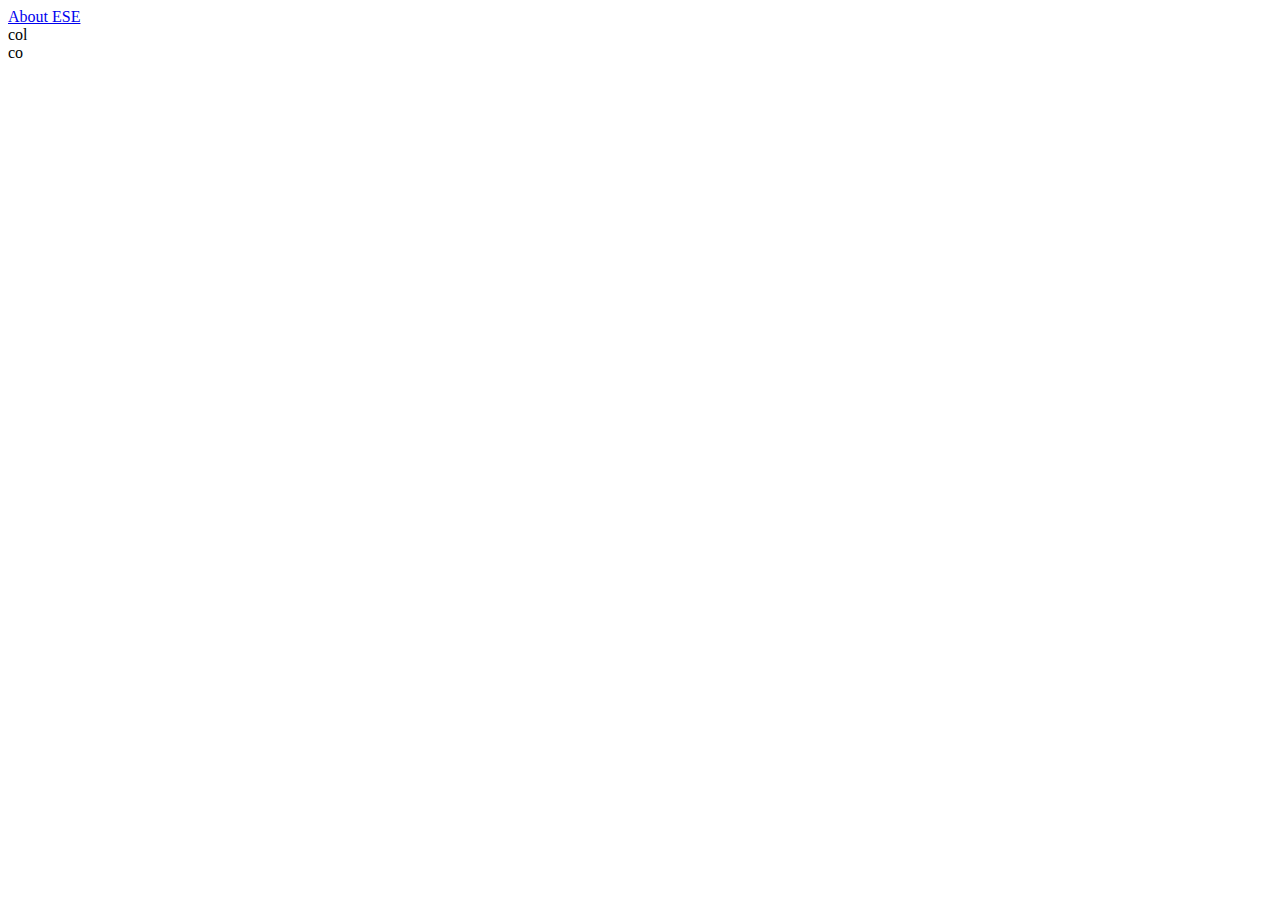
==== index.html @ 96995c17 "ESE" ====
<!DOCTYPE html>
<html lang="en">
<head>
    <meta charset="UTF-8">
    <meta http-equiv="X-UA-Compatible" content="IE=edge">
    <meta name="viewport" content="width=device-width, initial-scale=1.0">
    <link href="https://cdn.jsdelivr.net/npm/bootstrap@5.1.3/dist/css/bootstrap.min.css" rel="stylesheet" integrity="sha384-1BmE4kWBq78iYhFldvKuhfTAU6auU8tT94WrHftjDbrCEXSU1oBoqyl2QvZ6jIW3" crossorigin="anonymous">
    <title>ESE</title>
</head>
<body>
    <div class="container">
     <div class="row">
         <a href="aboutESE.html">About ESE</a>
        <div class="col-6 bg-danger">col</div>
        <div class="col-6">co</div> 
         </div>
    </div>
    
    <script src="https://cdn.jsdelivr.net/npm/@popperjs/core@2.10.2/dist/umd/popper.min.js" integrity="sha384-7+zCNj/IqJ95wo16oMtfsKbZ9ccEh31eOz1HGyDuCQ6wgnyJNSYdrPa03rtR1zdB" crossorigin="anonymous"></script>
    <script src="https://cdn.jsdelivr.net/npm/bootstrap@5.1.3/dist/js/bootstrap.min.js" integrity="sha384-QJHtvGhmr9XOIpI6YVutG+2QOK9T+ZnN4kzFN1RtK3zEFEIsxhlmWl5/YESvpZ13" crossorigin="anonymous"></script>
</body>
</html>
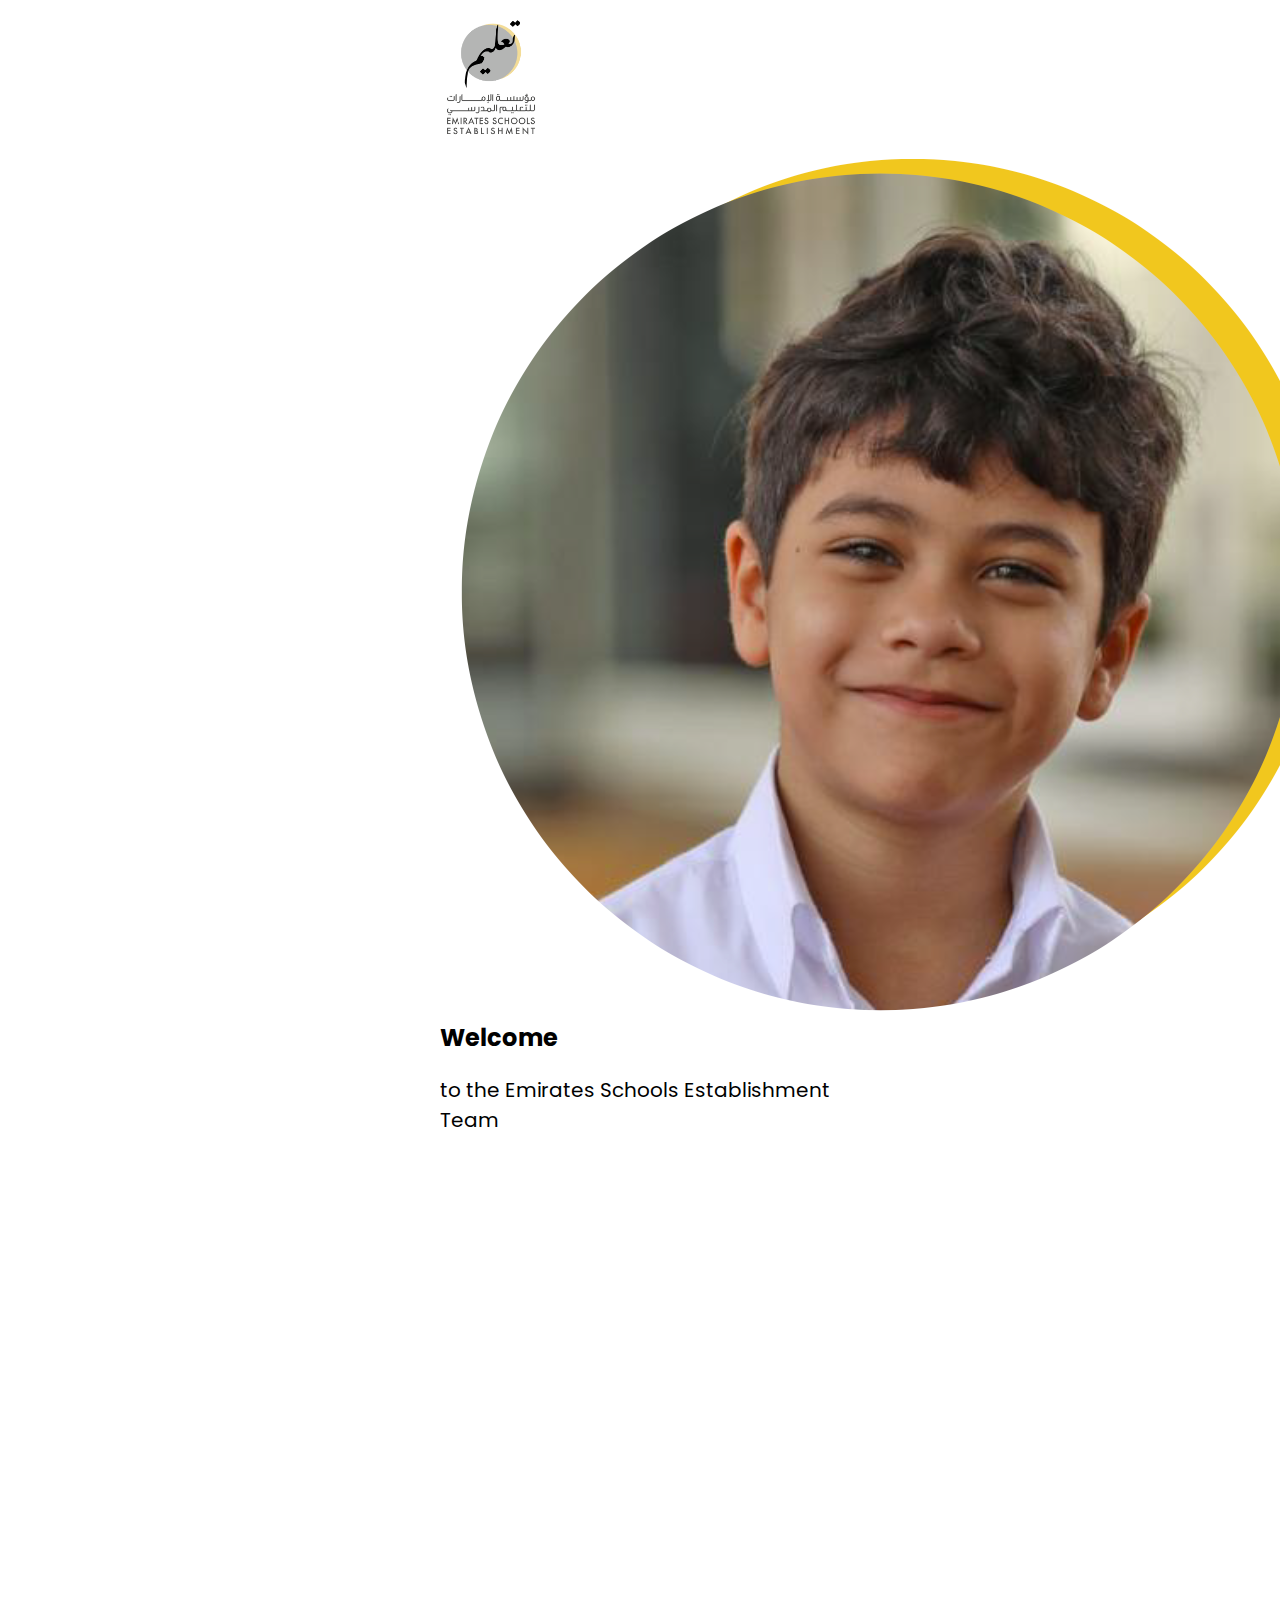
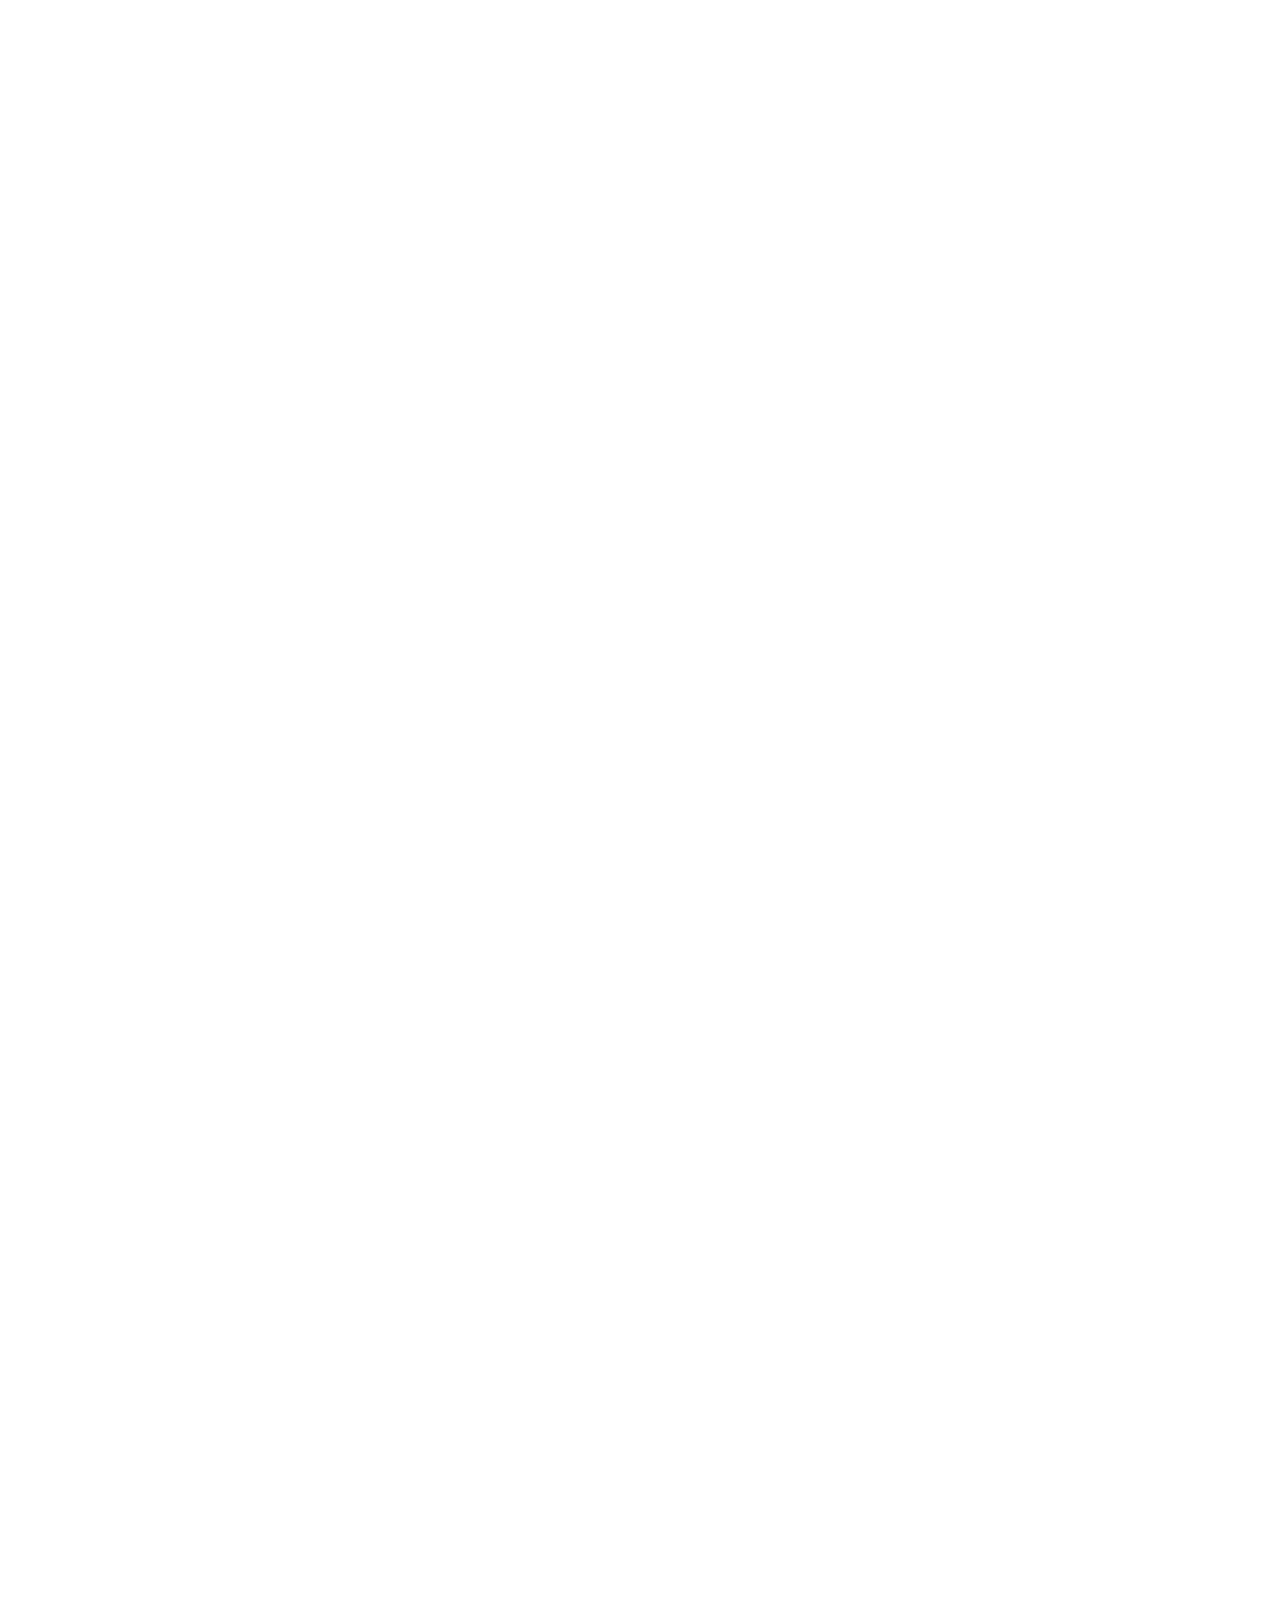
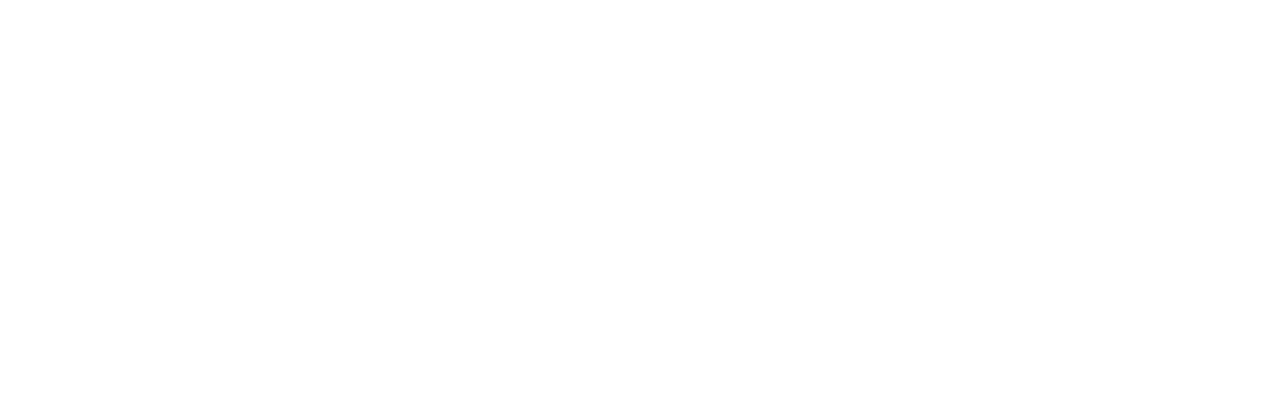
==== commit 414a1b49: "renamed index" ====
--- a/index.html
+++ b/index.html
@@ -1,22 +1,128 @@
 <!DOCTYPE html>
 <html lang="en">
+
 <head>
     <meta charset="UTF-8">
     <meta http-equiv="X-UA-Compatible" content="IE=edge">
     <meta name="viewport" content="width=device-width, initial-scale=1.0">
-    <link href="https://cdn.jsdelivr.net/npm/bootstrap@5.1.3/dist/css/bootstrap.min.css" rel="stylesheet" integrity="sha384-1BmE4kWBq78iYhFldvKuhfTAU6auU8tT94WrHftjDbrCEXSU1oBoqyl2QvZ6jIW3" crossorigin="anonymous">
+    <link href="assets/css/main.css" rel="stylesheet">
+    <link href="https://cdn.jsdelivr.net/npm/bootstrap@5.1.3/dist/css/bootstrap.min.css" rel="stylesheet"
+        integrity="sha384-1BmE4kWBq78iYhFldvKuhfTAU6auU8tT94WrHftjDbrCEXSU1oBoqyl2QvZ6jIW3" crossorigin="anonymous">
     <title>ESE</title>
+
 </head>
+
 <body>
-    <div class="container">
-     <div class="row">
-         <a href="aboutESE.html">About ESE</a>
-        <div class="col-6 bg-danger">col</div>
-        <div class="col-6">co</div> 
-         </div>
+    <div class="px-4 section v-align" id="section-1">
+        <div class="d-flex justify-content-end"><a href="https://www.ese.gov.ae/bett-landing-page.html"><img src="media/img/logo-v.png" class="w-100" style="
+        max-width: 100px;
+    "></a></div>
+        <div> <img src="media/img/student.png" class="w-100"></div>
+
+        <div class="welcome-text mt-4">
+            <b>Welcome</b>
+            <p> to the Emirates Schools Establishment Team</p>
+
+        </div>
     </div>
-    
-    <script src="https://cdn.jsdelivr.net/npm/@popperjs/core@2.10.2/dist/umd/popper.min.js" integrity="sha384-7+zCNj/IqJ95wo16oMtfsKbZ9ccEh31eOz1HGyDuCQ6wgnyJNSYdrPa03rtR1zdB" crossorigin="anonymous"></script>
-    <script src="https://cdn.jsdelivr.net/npm/bootstrap@5.1.3/dist/js/bootstrap.min.js" integrity="sha384-QJHtvGhmr9XOIpI6YVutG+2QOK9T+ZnN4kzFN1RtK3zEFEIsxhlmWl5/YESvpZ13" crossorigin="anonymous"></script>
+
+    <div class="px-4  p-y3 section  bg-yellow hideme" id="section-2">
+        <div><img src="media/img/white-logo.png" alt="white-logo" style="max-width: 160px;"></div>
+        <div class="section-text">
+            <p> <b>
+                    The logo of the Emirates Schools Establishment “Ta’leem”, meaning “Education” in Arabic and written
+                    «تعليم», reflects the main pillar of what we do to educate our students in all public schools,
+                    aiming at
+                    refining and shaping their skills and knowledge and encouraging them to a culture of lifelong
+                    learning.
+                </b>
+            </p>
+            <p>
+                The logo is a combination of the powerful effect of “the seal” and how we are going to positively impact
+                our
+                students, and the importance of “writing”, being one of the most prominent means of communication. The
+                logo
+                also resembles the significance of preserving our ancestors’ legacy and passing on the science and
+                knowledge... Without it, we would have not reached where we are... And through it, we will lay out the
+                features of a brighter and more creative future.
+            </p>
+        </div>
+
+        <div class="d-flex justify-content-around seal-writing-cont w-100">
+            <div class="w-50 d-flex flex-column align-items-center"><img src="media/img/seal.png">
+                <small class="d-block">The Seal</small>
+            </div>
+            <div class="w-50 d-flex flex-column align-items-center"> <img src="media/img/writing.png">
+                <small class="d-block">Reading and Writing</small>
+            </div>
+        </div>
+    </div>
+
+    <div class="px-4 py-3 section  bg-yellow flex-algin-center hideme" id="section-3">
+        <div class="section-avatar">
+            <img src="media/img/avatar2.png">
+
+            <div class="section-header header-left">
+                <small> Dear Members of the Emirates Schools Establishment Family...</small>
+            </div>
+        </div>
+        <div class="section-text">
+            <p>
+                <b> A new journey has begun, writing together a new chapter of excellence with your continuous efforts
+                    and
+                    profound expertise that we highly value and appreciate...</b>
+            </p>
+            <p>
+                I am very happy to welcome you to the Emirates Schools Establishment family, formed to help and support
+                our dear students throughout their educational journey. They are our focus and top priority... For them
+                we work... And building them a brighter future is our ultimate goal... We start our journey in the
+                establishment with full confidence in you and your outstanding talents, certain of the change you will
+                make in the UAE education system, thanks to your sincerity, diligence and creative ideas that we rely on
+                to reach the aspirations of our wise leadership... Wishing you all the best in your new endeavor.
+            </p>
+            <p class="m-0">
+                Yours,
+            </p>
+            <h5>Jameela Bint Salem Al Muhairi</h5>
+        </div>
+
+    </div>
+
+    <div class="px-4 section  bg-yellow flex-algin-center hideme" id="section-4">
+        <div class="section-avatar">
+            <img src="media/img/avatar1.png" >
+
+            <div class="section-header header-right">
+                <small> It is my pleasure to welcome you to
+                    The Emirates Schools Establishment Family...</small>
+            </div>
+        </div>
+        <div class="section-text">
+            <p>
+                <b>And I look forward to your constructive contributions in presenting a model for a distinguished
+                    government educational work, built on strength, positivity, cooperation and dedication.</b>
+            </p>
+            <p>
+                Each one of you represents a foundation stone in the establishment’s structure and its mission. I am
+                very confident of your skills, talents and responsibilities towards the success of the establishment’s
+                existence... Wishing you all the best in your new endeavor.
+            </p>
+            <p class="m-0">
+                Yours,
+            </p>
+            <h5>Rabaa Al Sumaiti</h5>
+        </div>
+
+    </div>
+    <script src="https://ajax.googleapis.com/ajax/libs/jquery/3.6.0/jquery.min.js"></script>
+    <script src="js/fadein.js"></script>
+
+    <script src="https://cdn.jsdelivr.net/npm/@popperjs/core@2.10.2/dist/umd/popper.min.js"
+        integrity="sha384-7+zCNj/IqJ95wo16oMtfsKbZ9ccEh31eOz1HGyDuCQ6wgnyJNSYdrPa03rtR1zdB"
+        crossorigin="anonymous"></script>
+    <script src="https://cdn.jsdelivr.net/npm/bootstrap@5.1.3/dist/js/bootstrap.min.js"
+        integrity="sha384-QJHtvGhmr9XOIpI6YVutG+2QOK9T+ZnN4kzFN1RtK3zEFEIsxhlmWl5/YESvpZ13"
+        crossorigin="anonymous"></script>
 </body>
+
 </html>--- a/assets/css/main.css
+++ b/assets/css/main.css
@@ -0,0 +1,114 @@
+@font-face {
+  font-family: PoppinsRegular ;
+  src: url(../fonts/Poppins/Poppins-Regular.ttf);
+}
+
+@font-face {
+  font-family: PoppinsBold ;
+  src: url(../fonts/Poppins/Poppins-Bold.ttf);
+}
+
+
+body,div{
+font-family: 'PoppinsRegular' !important;
+}
+
+@media only screen and (max-width: 768px) {
+    /* For mobile phones: */
+    [class*="col-"] {
+      width: 100% !important;
+    }
+
+  }
+
+  .section {
+    height: 100vh;
+  }
+
+  .welcome-text p{
+    font-size: 20px;
+    text-align: left;
+  }
+
+  .welcome-text b{
+    font-size: 24px;
+  }
+
+  .v-align{
+    flex-direction: column;
+    justify-content: space-around;
+    display: flex;
+  }
+
+  body{
+    max-width: 400px;
+    margin: auto !important;
+  }
+
+  .bg-yellow{
+   background-color: #e8c13e;
+  }
+
+  #section-2{
+    display: flex;
+    flex-direction: column;
+    align-items: center;
+    justify-content: space-evenly;
+  }
+
+  .section-text {
+    /* font-size: 14px;
+    text-align: justify;
+    width: 80%; */
+    font-size: 0.65rem;
+    text-align: justify;
+    width: 100%;
+    /* padding: 0.5rem; */
+}
+
+.seal-writing-cont img{
+    max-width: 110px;
+}
+
+.section-header{
+  background-color: #000;
+  color: #fff;
+  padding: 0.5rem;
+  margin-bottom: 1rem;
+ 
+}
+.section-header, b{
+font-family: 'PoppinsBold' !important;
+}
+
+.header-left{
+  margin-left: -1.5rem;
+}
+
+.header-right{
+  margin-right: -1.5rem;
+}
+
+.section-avatar img{
+  margin: auto;
+   width: 200px; 
+  width: 75%;
+  display: block;
+
+}
+
+h5{
+  font-size: 1rem !important;
+}
+
+.flex-algin-center{
+  display:flex;
+  flex-direction: column;
+  justify-content: center;
+}
+
+
+.hideme
+{
+    opacity:0;
+}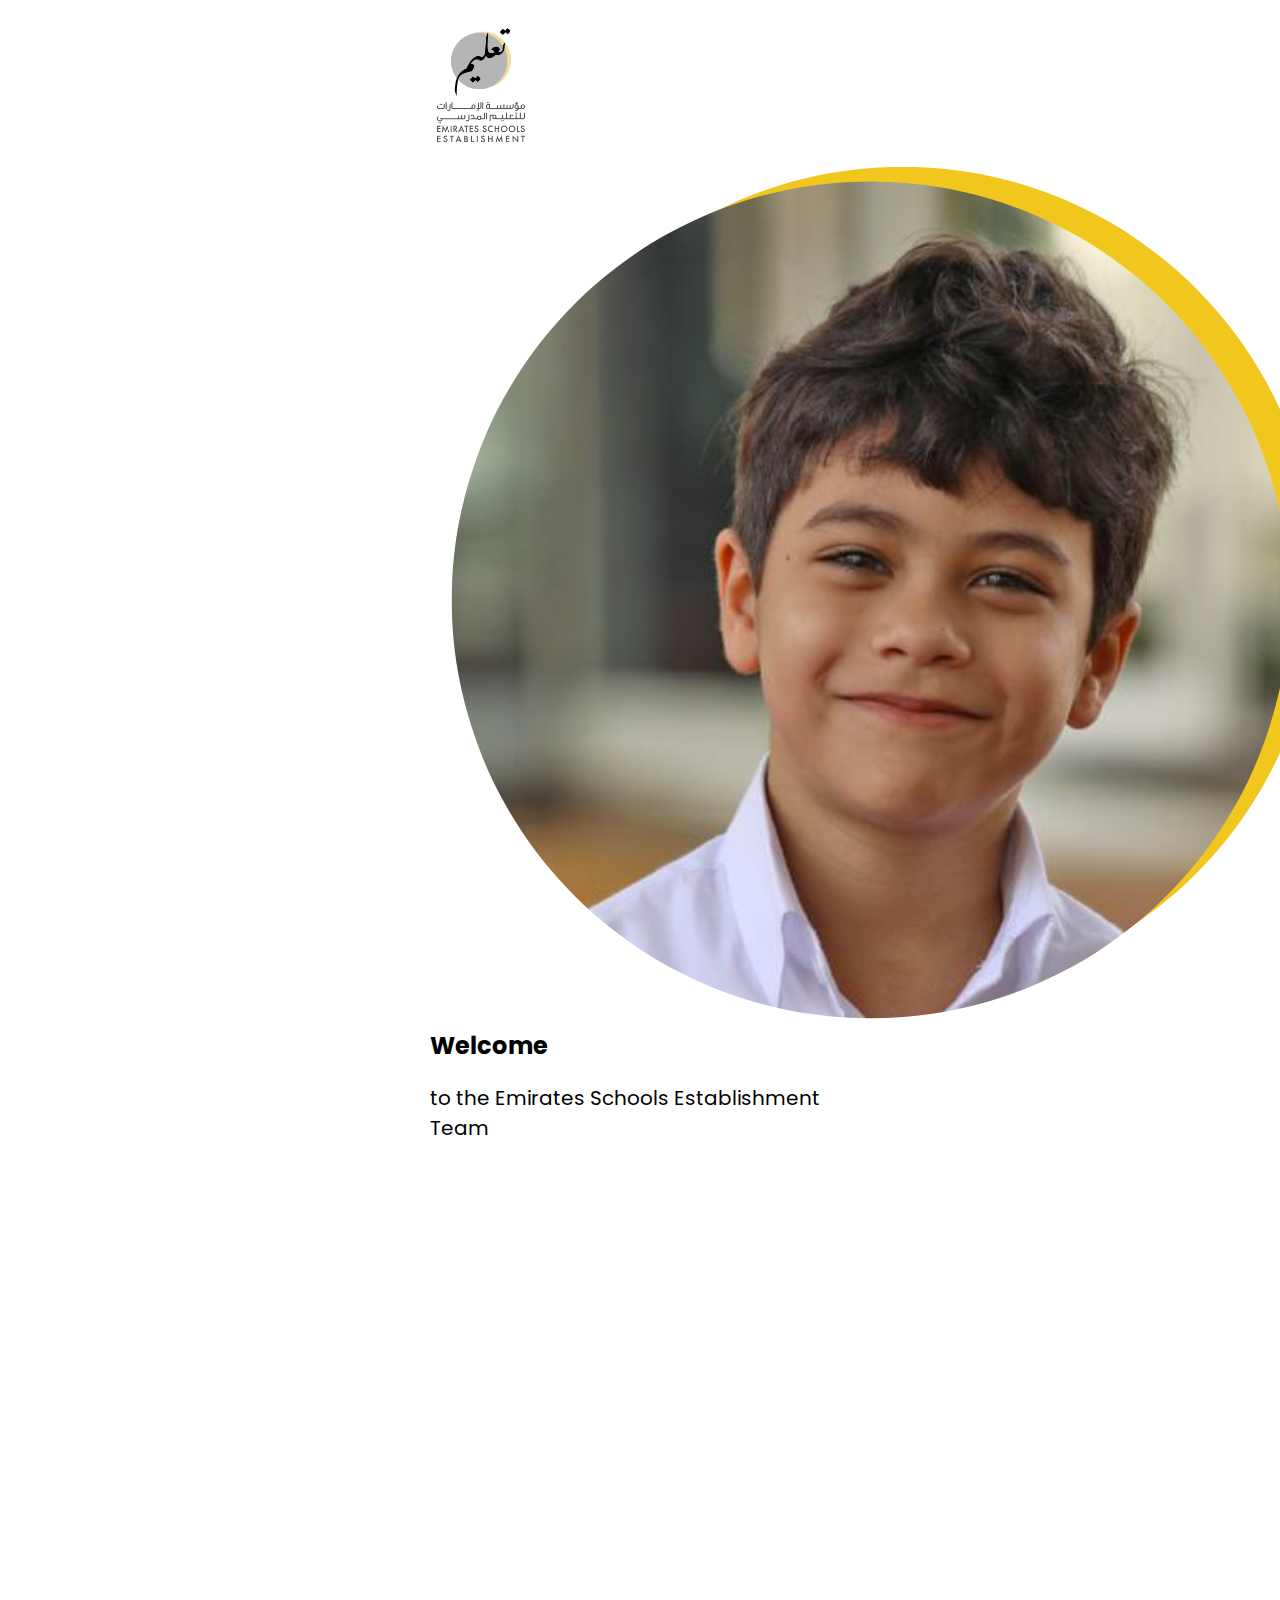
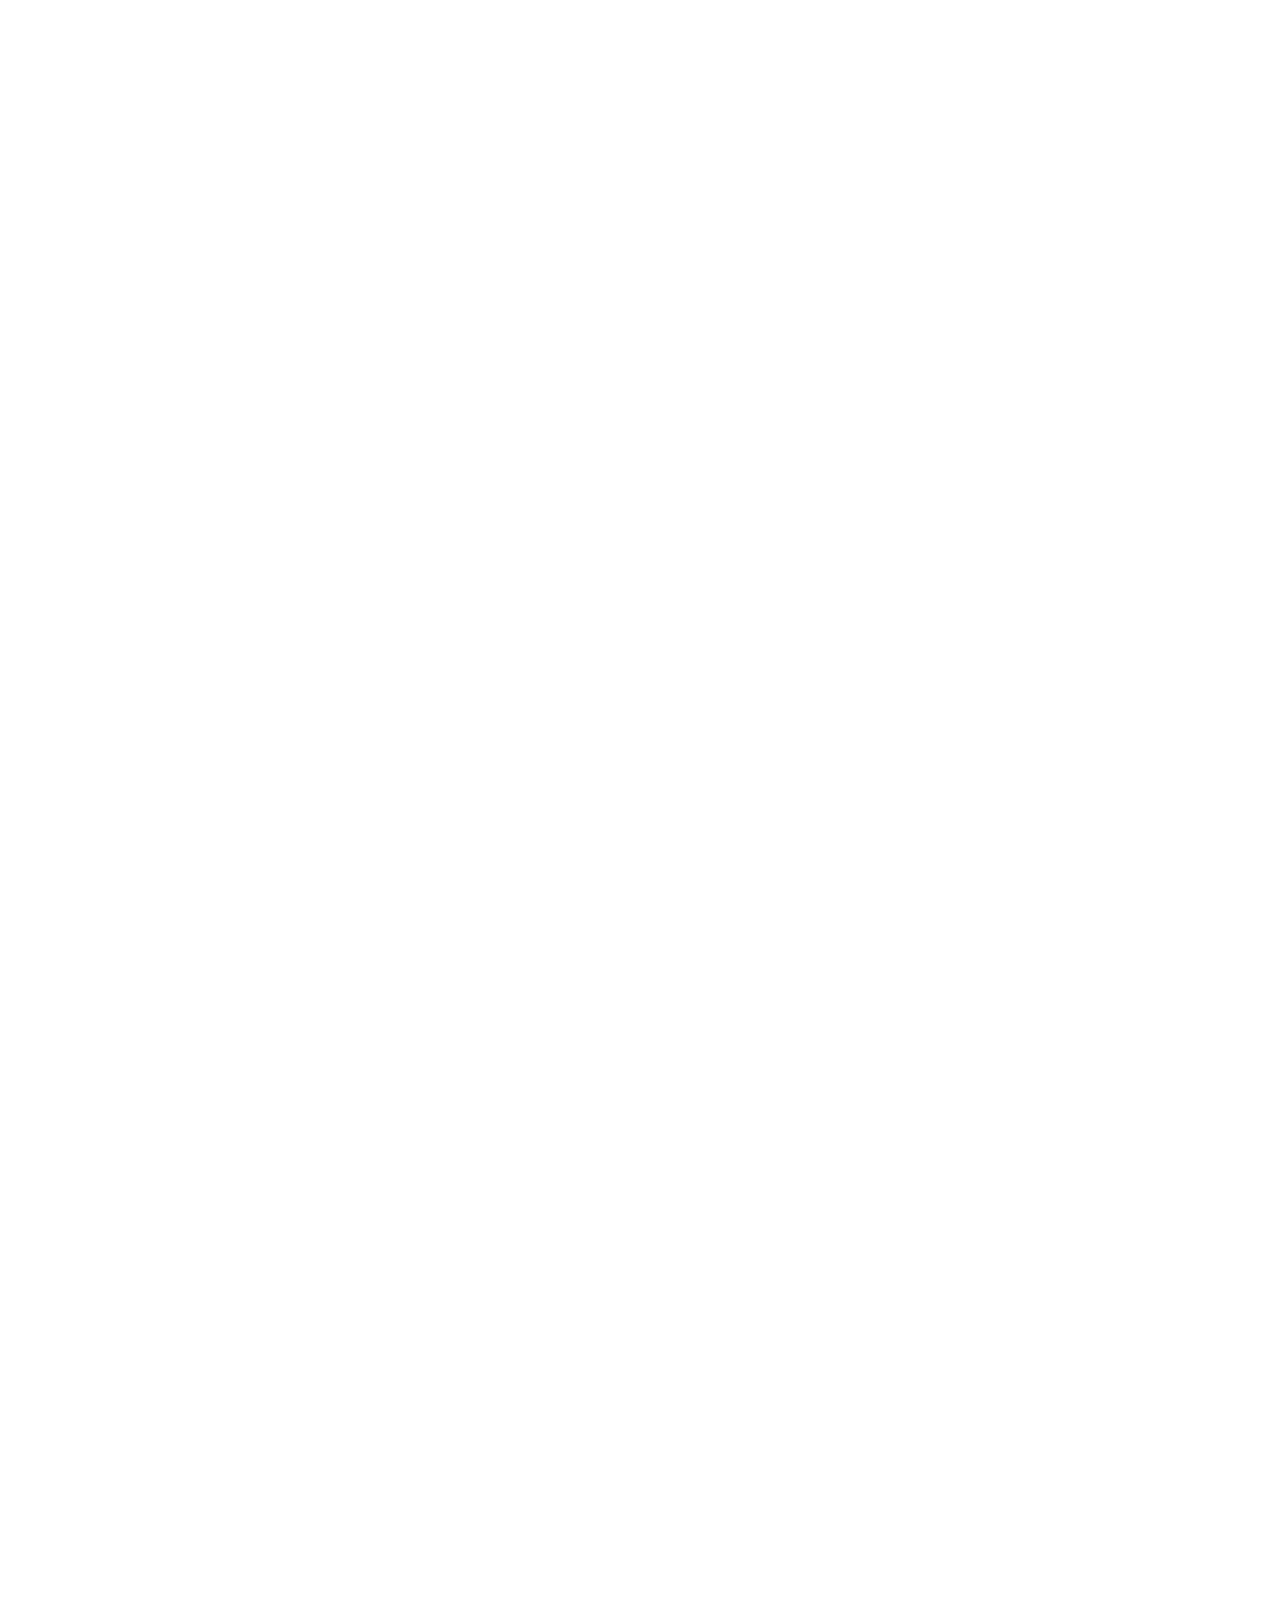
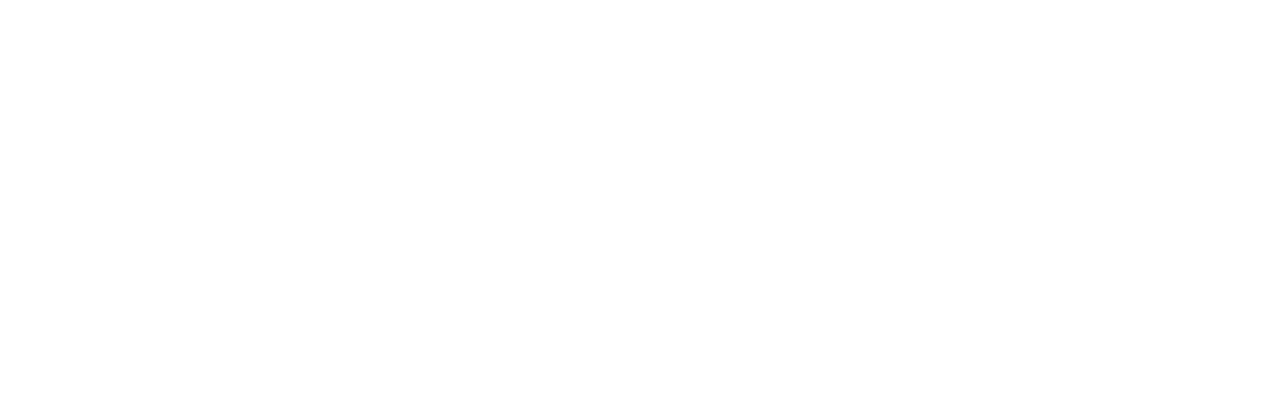
==== commit d7dee24f: "div" ====
--- a/index.html
+++ b/index.html
@@ -13,106 +13,118 @@
 </head>
 
 <body>
-    <div class="px-4 section v-align" id="section-1">
-        <div class="d-flex justify-content-end"><a href="https://www.ese.gov.ae/bett-landing-page.html"><img src="media/img/logo-v.png" class="w-100" style="
-        max-width: 100px;
-    "></a></div>
-        <div> <img src="media/img/student.png" class="w-100"></div>
+    <div style="max-width: 420px; margin: auto;">
+        <div class="px-4 section v-align" id="section-1">
+            <div class="d-flex justify-content-end"><a href="https://www.ese.gov.ae/bett-landing-page.html"><img
+                        src="media/img/logo-v.png" class="w-100" style="
+        max-width: 100px;"></a></div>
+            <div> <img src="media/img/student.png" class="w-100"></div>
 
-        <div class="welcome-text mt-4">
-            <b>Welcome</b>
-            <p> to the Emirates Schools Establishment Team</p>
+            <div class="welcome-text mt-4">
+                <b>Welcome</b>
+                <p> to the Emirates Schools Establishment Team</p>
+
+            </div>
+        </div>
+
+        <div class="px-4  p-y3 section  bg-yellow hideme" id="section-2">
+            <div><img src="media/img/white-logo.png" alt="white-logo" style="max-width: 160px;"></div>
+            <div class="section-text">
+                <p> <b>
+                        The logo of the Emirates Schools Establishment “Ta’leem”, meaning “Education” in Arabic and
+                        written
+                        «تعليم», reflects the main pillar of what we do to educate our students in all public schools,
+                        aiming at
+                        refining and shaping their skills and knowledge and encouraging them to a culture of lifelong
+                        learning.
+                    </b>
+                </p>
+                <p>
+                    The logo is a combination of the powerful effect of “the seal” and how we are going to positively
+                    impact
+                    our
+                    students, and the importance of “writing”, being one of the most prominent means of communication.
+                    The
+                    logo
+                    also resembles the significance of preserving our ancestors’ legacy and passing on the science and
+                    knowledge... Without it, we would have not reached where we are... And through it, we will lay out
+                    the
+                    features of a brighter and more creative future.
+                </p>
+            </div>
+
+            <div class="d-flex justify-content-around seal-writing-cont w-100">
+                <div class="w-50 d-flex flex-column align-items-center"><img src="media/img/seal.png">
+                    <small class="d-block">The Seal</small>
+                </div>
+                <div class="w-50 d-flex flex-column align-items-center"> <img src="media/img/writing.png">
+                    <small class="d-block">Reading and Writing</small>
+                </div>
+            </div>
+        </div>
+
+        <div class="px-4 py-3 section  bg-yellow flex-algin-center hideme" id="section-3">
+            <div class="section-avatar">
+                <img src="media/img/avatar2.png">
+
+                <div class="section-header header-left">
+                    <small> Dear Members of the Emirates Schools Establishment Family...</small>
+                </div>
+            </div>
+            <div class="section-text">
+                <p>
+                    <b> A new journey has begun, writing together a new chapter of excellence with your continuous
+                        efforts
+                        and
+                        profound expertise that we highly value and appreciate...</b>
+                </p>
+                <p>
+                    I am very happy to welcome you to the Emirates Schools Establishment family, formed to help and
+                    support
+                    our dear students throughout their educational journey. They are our focus and top priority... For
+                    them
+                    we work... And building them a brighter future is our ultimate goal... We start our journey in the
+                    establishment with full confidence in you and your outstanding talents, certain of the change you
+                    will
+                    make in the UAE education system, thanks to your sincerity, diligence and creative ideas that we
+                    rely on
+                    to reach the aspirations of our wise leadership... Wishing you all the best in your new endeavor.
+                </p>
+                <p class="m-0">
+                    Yours,
+                </p>
+                <h5>Jameela Bint Salem Al Muhairi</h5>
+            </div>
 
         </div>
-    </div>
 
-    <div class="px-4  p-y3 section  bg-yellow hideme" id="section-2">
-        <div><img src="media/img/white-logo.png" alt="white-logo" style="max-width: 160px;"></div>
-        <div class="section-text">
-            <p> <b>
-                    The logo of the Emirates Schools Establishment “Ta’leem”, meaning “Education” in Arabic and written
-                    «تعليم», reflects the main pillar of what we do to educate our students in all public schools,
-                    aiming at
-                    refining and shaping their skills and knowledge and encouraging them to a culture of lifelong
-                    learning.
-                </b>
-            </p>
-            <p>
-                The logo is a combination of the powerful effect of “the seal” and how we are going to positively impact
-                our
-                students, and the importance of “writing”, being one of the most prominent means of communication. The
-                logo
-                also resembles the significance of preserving our ancestors’ legacy and passing on the science and
-                knowledge... Without it, we would have not reached where we are... And through it, we will lay out the
-                features of a brighter and more creative future.
-            </p>
+        <div class="px-4 section  bg-yellow flex-algin-center hideme" id="section-4">
+            <div class="section-avatar">
+                <img src="media/img/avatar1.png">
+
+                <div class="section-header header-right">
+                    <small> It is my pleasure to welcome you to
+                        The Emirates Schools Establishment Family...</small>
+                </div>
+            </div>
+            <div class="section-text">
+                <p>
+                    <b>And I look forward to your constructive contributions in presenting a model for a distinguished
+                        government educational work, built on strength, positivity, cooperation and dedication.</b>
+                </p>
+                <p>
+                    Each one of you represents a foundation stone in the establishment’s structure and its mission. I am
+                    very confident of your skills, talents and responsibilities towards the success of the
+                    establishment’s
+                    existence... Wishing you all the best in your new endeavor.
+                </p>
+                <p class="m-0">
+                    Yours,
+                </p>
+                <h5>Rabaa Al Sumaiti</h5>
+            </div>
+
         </div>
-
-        <div class="d-flex justify-content-around seal-writing-cont w-100">
-            <div class="w-50 d-flex flex-column align-items-center"><img src="media/img/seal.png">
-                <small class="d-block">The Seal</small>
-            </div>
-            <div class="w-50 d-flex flex-column align-items-center"> <img src="media/img/writing.png">
-                <small class="d-block">Reading and Writing</small>
-            </div>
-        </div>
-    </div>
-
-    <div class="px-4 py-3 section  bg-yellow flex-algin-center hideme" id="section-3">
-        <div class="section-avatar">
-            <img src="media/img/avatar2.png">
-
-            <div class="section-header header-left">
-                <small> Dear Members of the Emirates Schools Establishment Family...</small>
-            </div>
-        </div>
-        <div class="section-text">
-            <p>
-                <b> A new journey has begun, writing together a new chapter of excellence with your continuous efforts
-                    and
-                    profound expertise that we highly value and appreciate...</b>
-            </p>
-            <p>
-                I am very happy to welcome you to the Emirates Schools Establishment family, formed to help and support
-                our dear students throughout their educational journey. They are our focus and top priority... For them
-                we work... And building them a brighter future is our ultimate goal... We start our journey in the
-                establishment with full confidence in you and your outstanding talents, certain of the change you will
-                make in the UAE education system, thanks to your sincerity, diligence and creative ideas that we rely on
-                to reach the aspirations of our wise leadership... Wishing you all the best in your new endeavor.
-            </p>
-            <p class="m-0">
-                Yours,
-            </p>
-            <h5>Jameela Bint Salem Al Muhairi</h5>
-        </div>
-
-    </div>
-
-    <div class="px-4 section  bg-yellow flex-algin-center hideme" id="section-4">
-        <div class="section-avatar">
-            <img src="media/img/avatar1.png" >
-
-            <div class="section-header header-right">
-                <small> It is my pleasure to welcome you to
-                    The Emirates Schools Establishment Family...</small>
-            </div>
-        </div>
-        <div class="section-text">
-            <p>
-                <b>And I look forward to your constructive contributions in presenting a model for a distinguished
-                    government educational work, built on strength, positivity, cooperation and dedication.</b>
-            </p>
-            <p>
-                Each one of you represents a foundation stone in the establishment’s structure and its mission. I am
-                very confident of your skills, talents and responsibilities towards the success of the establishment’s
-                existence... Wishing you all the best in your new endeavor.
-            </p>
-            <p class="m-0">
-                Yours,
-            </p>
-            <h5>Rabaa Al Sumaiti</h5>
-        </div>
-
     </div>
     <script src="https://ajax.googleapis.com/ajax/libs/jquery/3.6.0/jquery.min.js"></script>
     <script src="js/fadein.js"></script>
--- a/assets/css/main.css
+++ b/assets/css/main.css
@@ -40,10 +40,6 @@
     display: flex;
   }
 
-  body{
-    max-width: 400px;
-    margin: auto !important;
-  }
 
   .bg-yellow{
    background-color: #e8c13e;
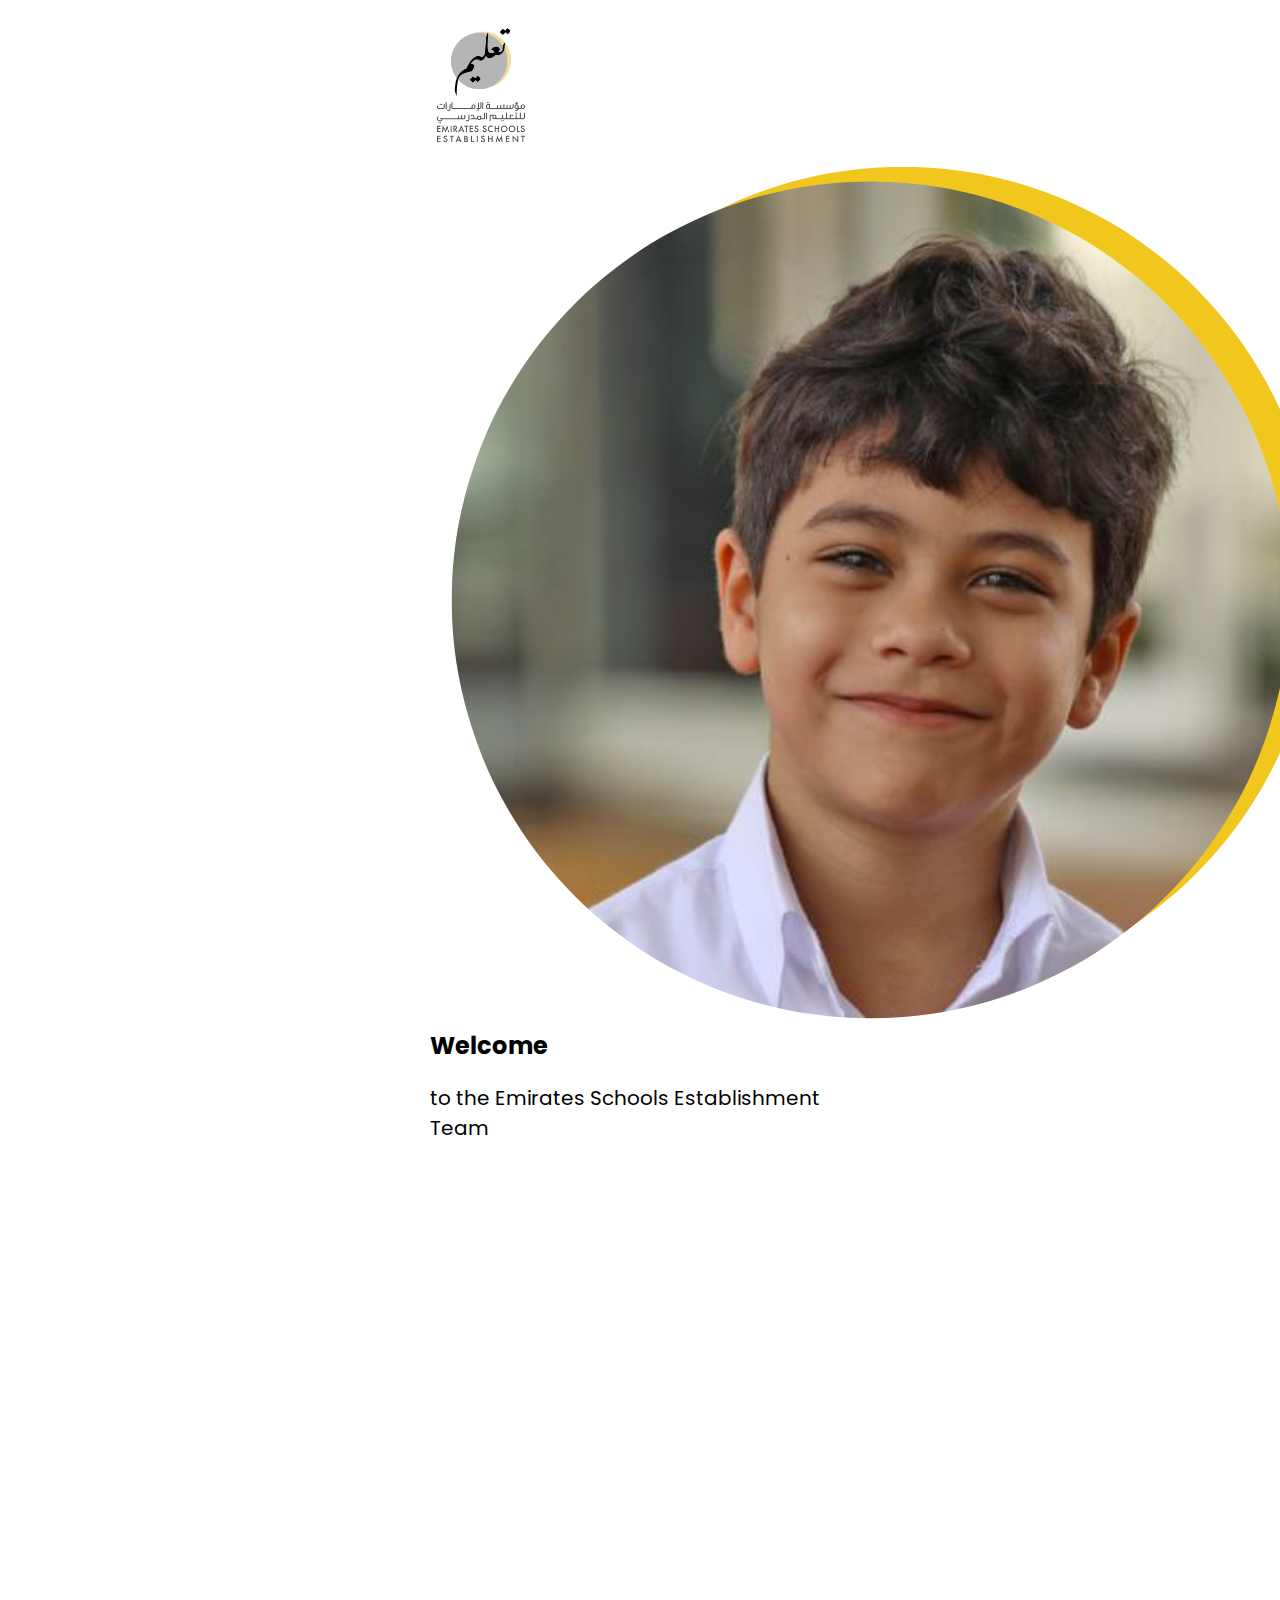
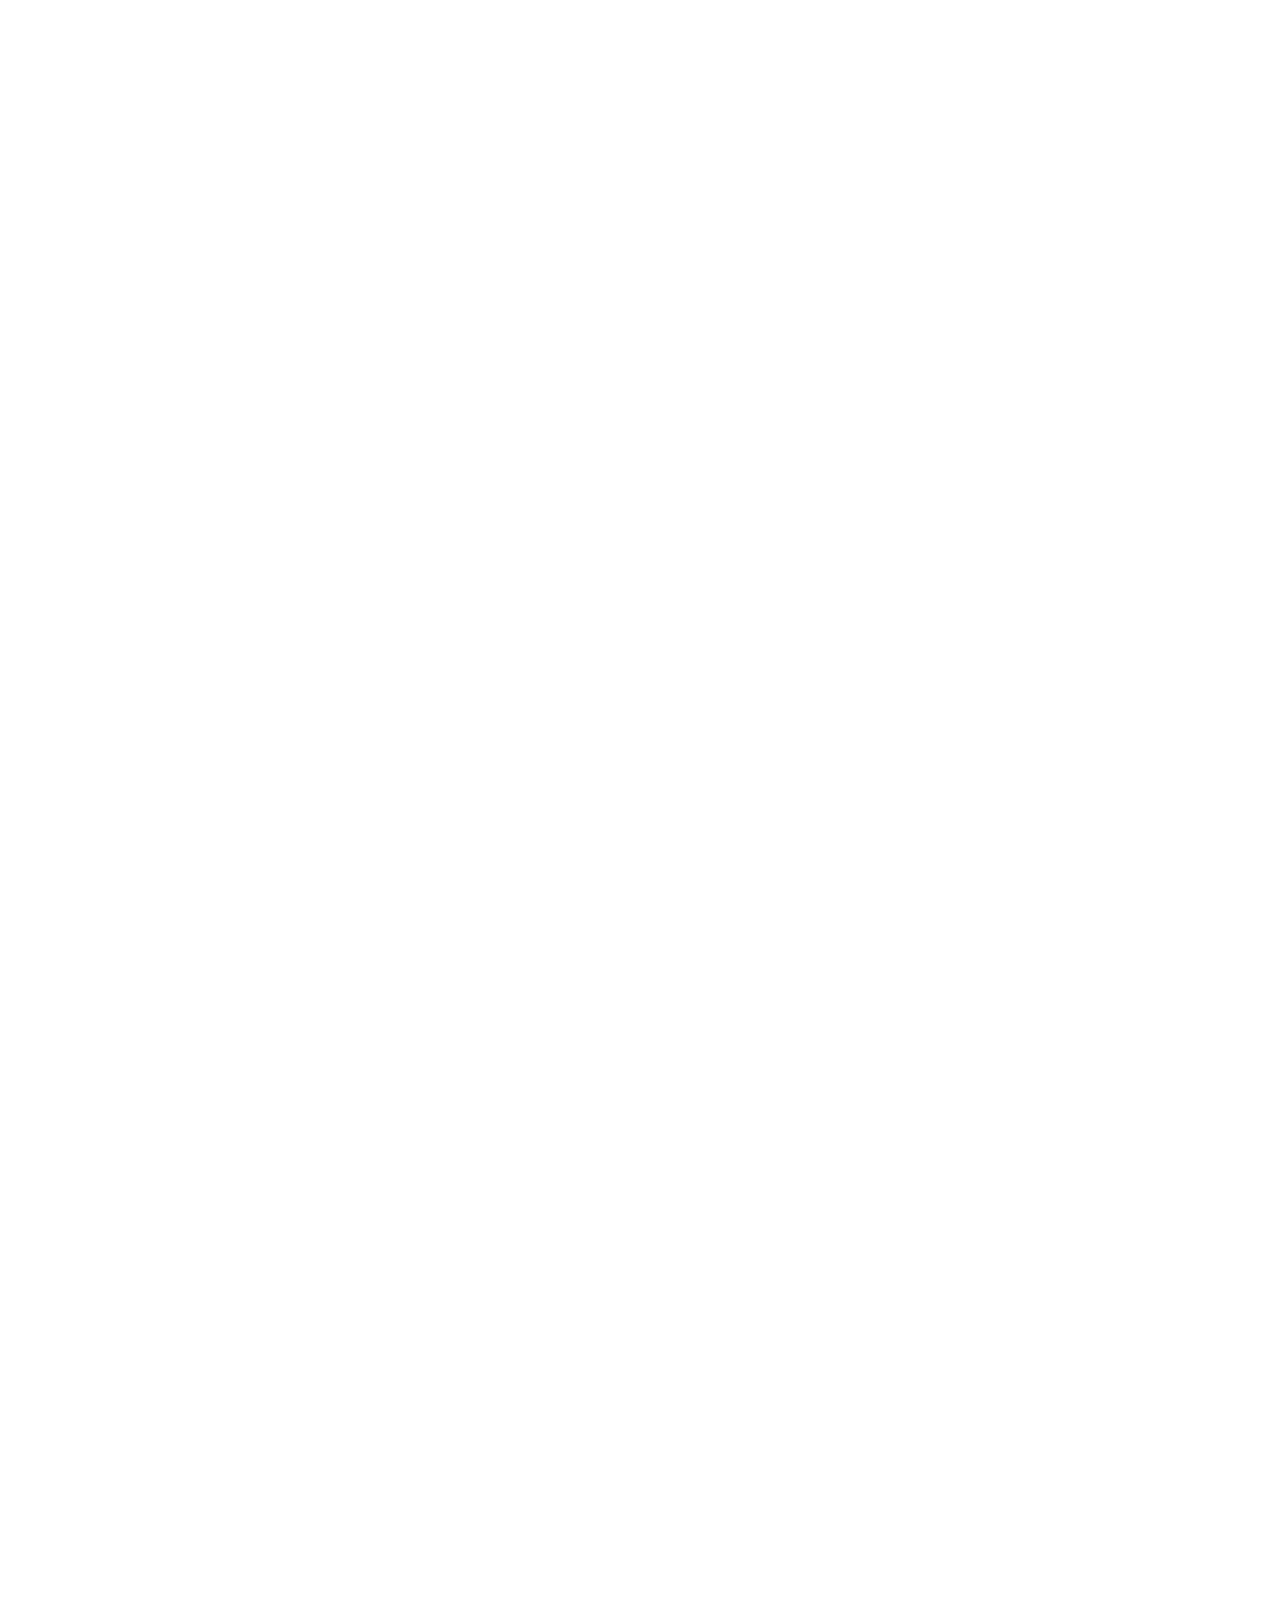
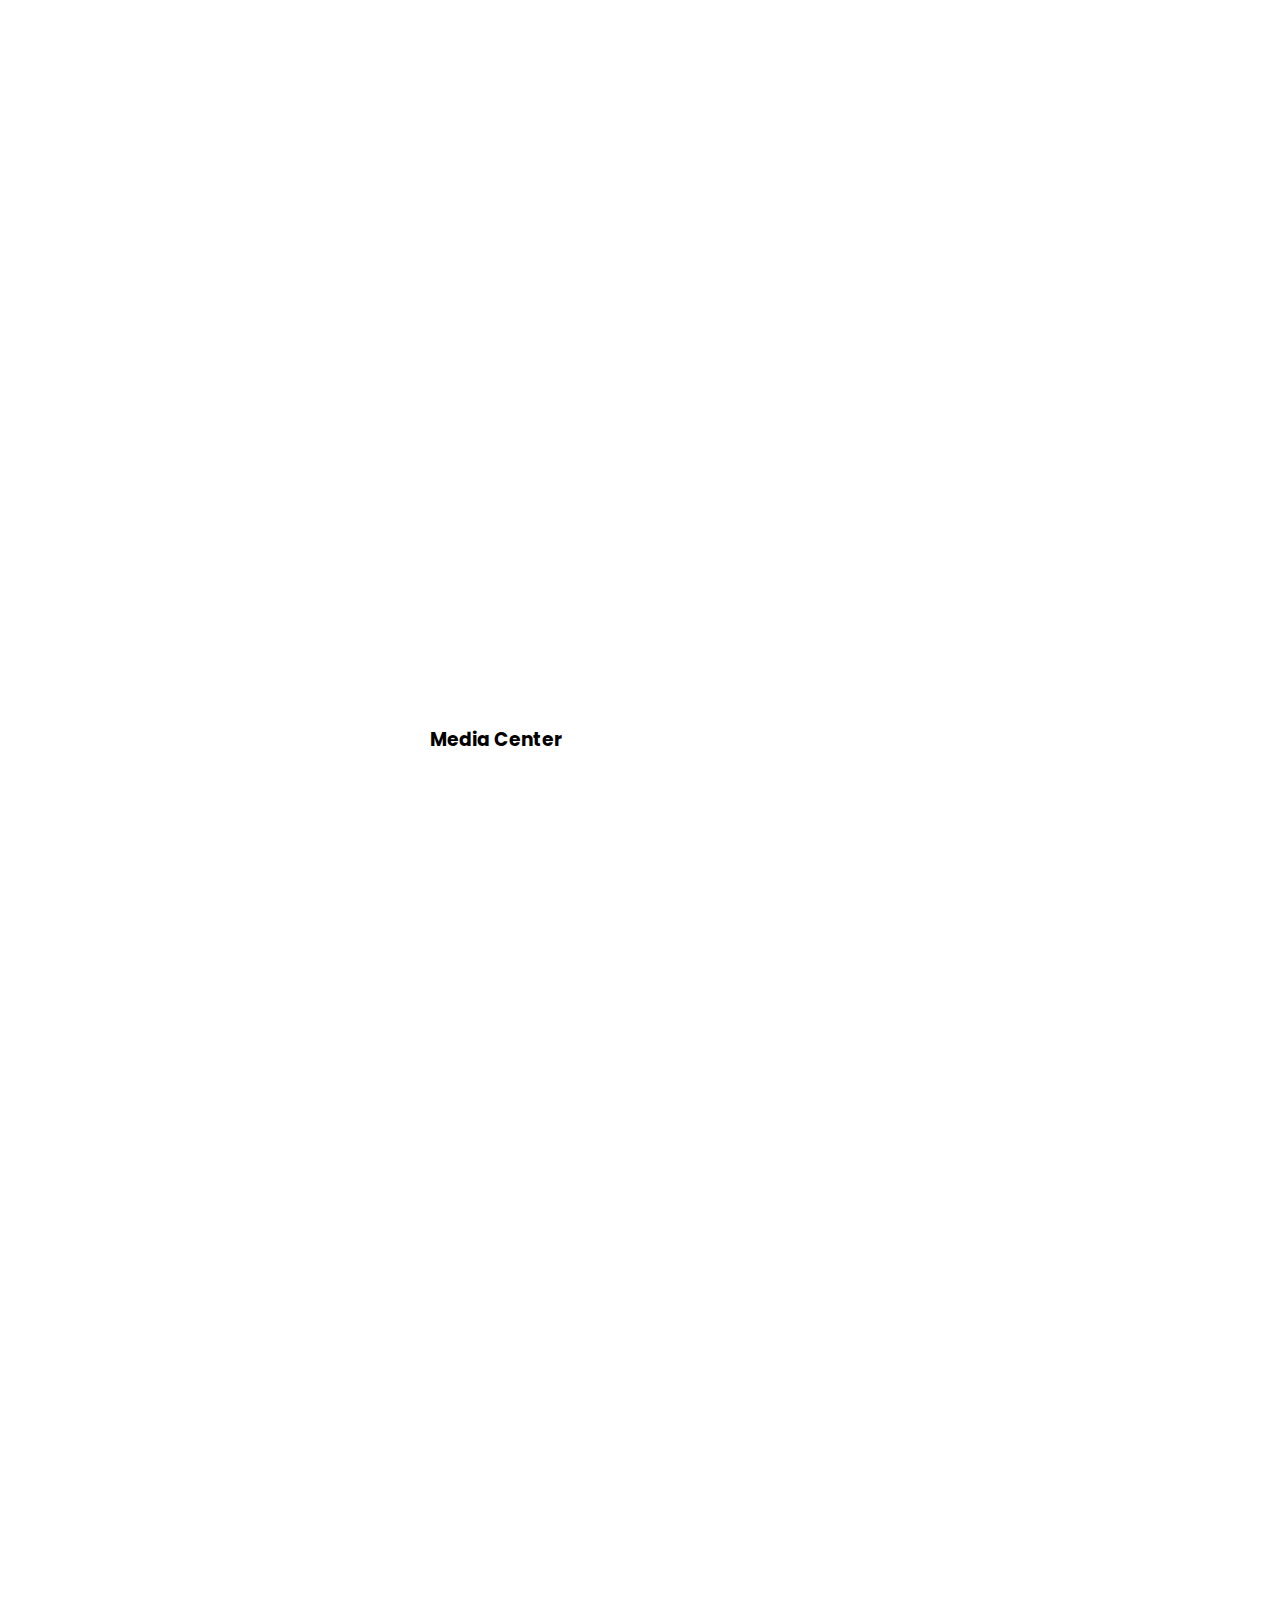
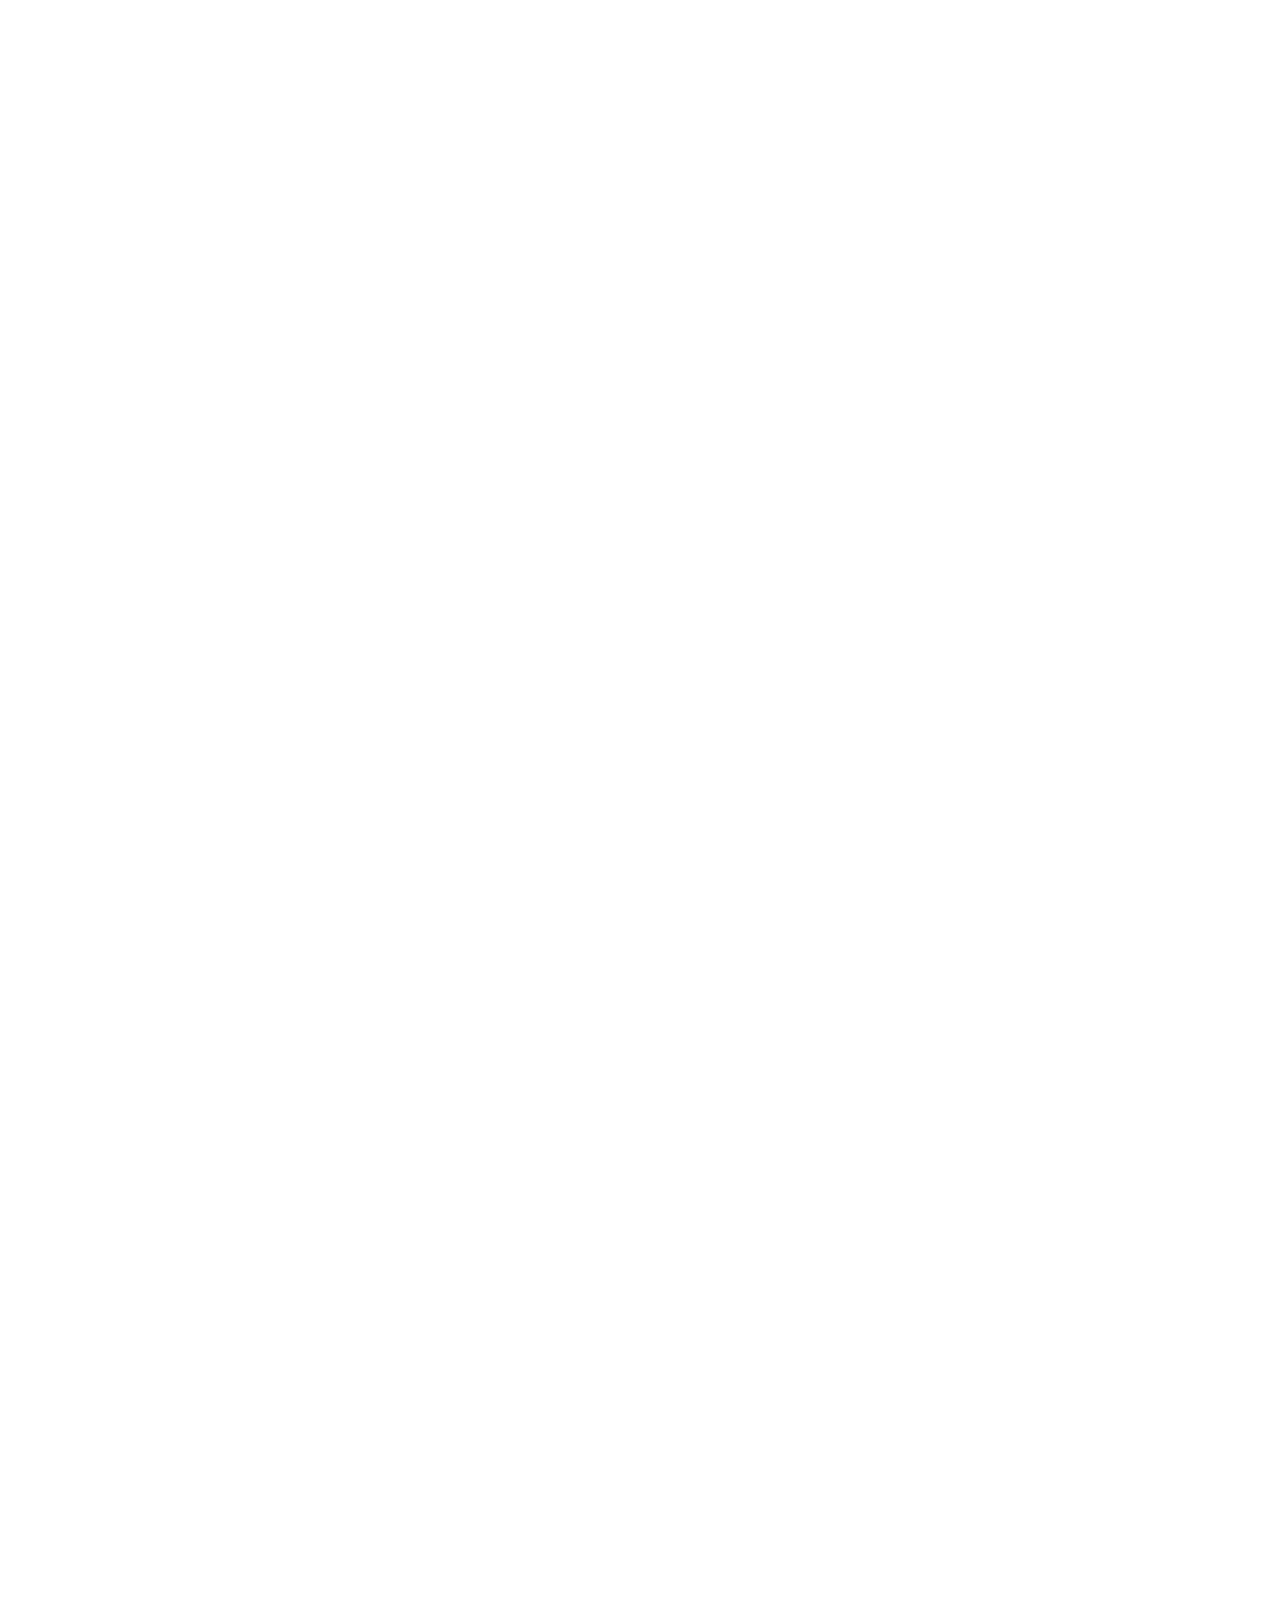
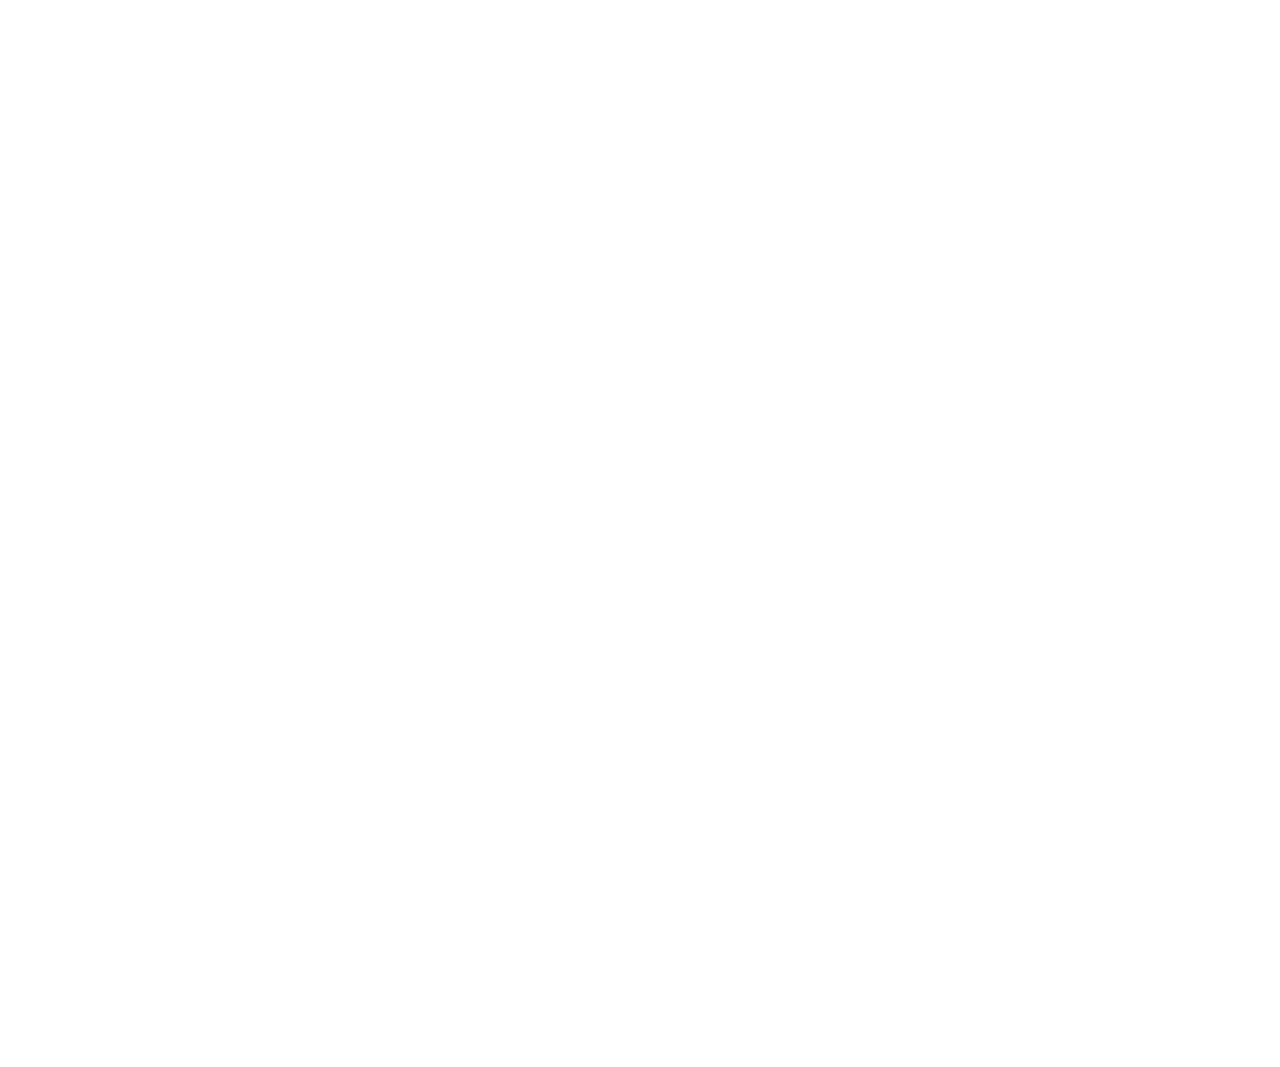
==== commit 71c84d35: "latest html" ====
--- a/index.html
+++ b/index.html
@@ -27,7 +27,7 @@
             </div>
         </div>
 
-        <div class="px-4  p-y3 section  bg-yellow hideme" id="section-2">
+        <div class="px-4  py-3 section  bg-yellow hideme" id="section-2">
             <div><img src="media/img/white-logo.png" alt="white-logo" style="max-width: 160px;"></div>
             <div class="section-text">
                 <p> <b>
@@ -98,7 +98,7 @@
 
         </div>
 
-        <div class="px-4 section  bg-yellow flex-algin-center hideme" id="section-4">
+        <div class="px-4 py-3 section  bg-yellow flex-algin-center hideme" id="section-4">
             <div class="section-avatar">
                 <img src="media/img/avatar1.png">
 
@@ -123,6 +123,94 @@
                 </p>
                 <h5>Rabaa Al Sumaiti</h5>
             </div>
+
+        </div>
+        <div class="section bg-white py-3">
+            <h3 class="text-center py-3">Media Center</h3>
+
+            <div class="pb-3 hideme">
+                <div class="media-header"><b>01</b><span>Gov Games</span></div>
+                <video class="w-100" controls
+                poster="media/img/ESE.png">
+                    <source src="media/videos/Gov Games final.MP4" type="video/mp4">
+                    Your browser does not support the video tag.
+                </video>
+                <p class="media-description">The Gov Games are still going on, as our employees gather in a fun
+                    competitive sports during
+                    which they embody the spirit of one team to take on the challenge </p>
+            </div>
+            <div class="py-3 hideme">
+                <div class="media-header"><b>02</b><span>Tolerance Day</span></div>
+                <video class="w-100" controls
+                poster="media/img/ESE.png">
+                    <source src="media/videos/Tolerance_Draft 01_Highres.mp4" type="video/mp4">
+                    Your browser does not support the video tag.
+                </video>
+                <p class="media-description">A group of our Establishment’s employees participated in the celebration of
+                    the International Day for Tolerance, as it is a core value of the Emirates Schools Establishment,
+                    which has been instilled in us since the time of our father, Sheikh Zayed bin Sultan Al Nahyan, may
+                    God have mercy on him. </p>
+            </div>
+
+            <div class="py-3 hideme">
+                <div class="media-header"><b>03</b><span>Teachers</span></div>
+                <video class="w-100" controls
+                poster="media/img/ESE.png">
+                    <source src="media/videos/Teacher 1.mp4" type="video/mp4">
+                    Your browser does not support the video tag.
+                </video>
+                <p class="media-description">Our teachers are the caring hands, paving our children’s way back to
+                    school. They are always full of enthusiasm, love and commitment. Their big hearts embrace the
+                    students with endless care. Thank you to our teachers. </p>
+            </div>
+
+            <div class="py-3 hideme">
+                <div class="media-header"><b>04</b><span>Emirati Children’s Day</span></div>
+                <video class="w-100" controls 
+                poster="media/img/ESE.png">
+                    <source src="media/videos/Emirati Childrens Day final.mp4" type="video/mp4">
+                    Your browser does not support the video tag.
+                </video>
+                <p class="media-description">"Emirati Children’s Day" celebrates the great efforts made by the country
+                    to elevate the children’s role in the society, providing them with all they need to progress and
+                    succeed in the future.</p>
+            </div>
+
+
+
+            <div class="py-3 hideme">
+                <div class="media-header"><b>05</b><span>Expo 2020</span></div>
+                <video class="w-100" controls
+                poster="media/img/ESE.png">
+                    <source src="media/videos/Expo.MP4" type="video/mp4">
+                    Your browser does not support the video tag.
+                </video>
+                <p class="media-description">EXPO 2020 Dubai opens a window for students to explore world-rich cultures
+                    by connecting schools through cultural exchange programs and innovative Hamza Twinning Project and
+                    Young Stars Programme. Moreover, it drives changes into the student education experience, revealing
+                    new horizons of ambitions and uniqueness.
+                </p>
+            </div>
+
+            <div class="py-3 hideme">
+                <div class="media-header"><b>06</b><span>2071</span></div>
+                <video class="w-100" controls 
+                poster="media/img/ESE.png">
+                    <source src="media/videos/ese.mp4" type="video/mp4">
+                    Your browser does not support the video tag.
+                </video>
+                <p class="media-description"> Within the framework of ESE’s endeavor to build and refine students’
+                    skills and provide them with all the tools and skills required. We believe in their effective role
+                    in building the future of the UAE and achieving the aspirations of the wise leadership for the 2071
+                    Vision and sustainable development. In the presence of HE Jameela AlMuhairi and HE Ohood AlRoumi, we
+                    launched the application of building future skills for female public school students, in partnership
+                    with the Government Development and Future Office and Ernst & Young, targeting 10,000 female
+                    students to empower them in the fields of science, technology, engineering and mathematics
+                </p>
+            </div>
+
+
+
 
         </div>
     </div>
@@ -137,4 +225,4 @@
         crossorigin="anonymous"></script>
 </body>
 
-</html>+</html>
--- a/assets/css/main.css
+++ b/assets/css/main.css
@@ -22,7 +22,7 @@
   }
 
   .section {
-    height: 100vh;
+    min-height: 100vh;
   }
 
   .welcome-text p{
@@ -52,11 +52,12 @@
     justify-content: space-evenly;
   }
 
+
   .section-text {
     /* font-size: 14px;
     text-align: justify;
     width: 80%; */
-    font-size: 0.65rem;
+    font-size: 0.95rem;
     text-align: justify;
     width: 100%;
     /* padding: 0.5rem; */
@@ -73,8 +74,16 @@
   margin-bottom: 1rem;
  
 }
-.section-header, b{
+.section-header, b, h1,h2,h3,h4,h5{
 font-family: 'PoppinsBold' !important;
+}
+
+.media-header{
+ padding: 1rem;
+}
+
+.media-header span{
+  margin: 0 0.5rem;
 }
 
 .header-left{
@@ -107,4 +116,9 @@
 .hideme
 {
     opacity:0;
-}+}
+
+.media-description{
+  padding: 1rem;
+  text-align: justify;
+}
